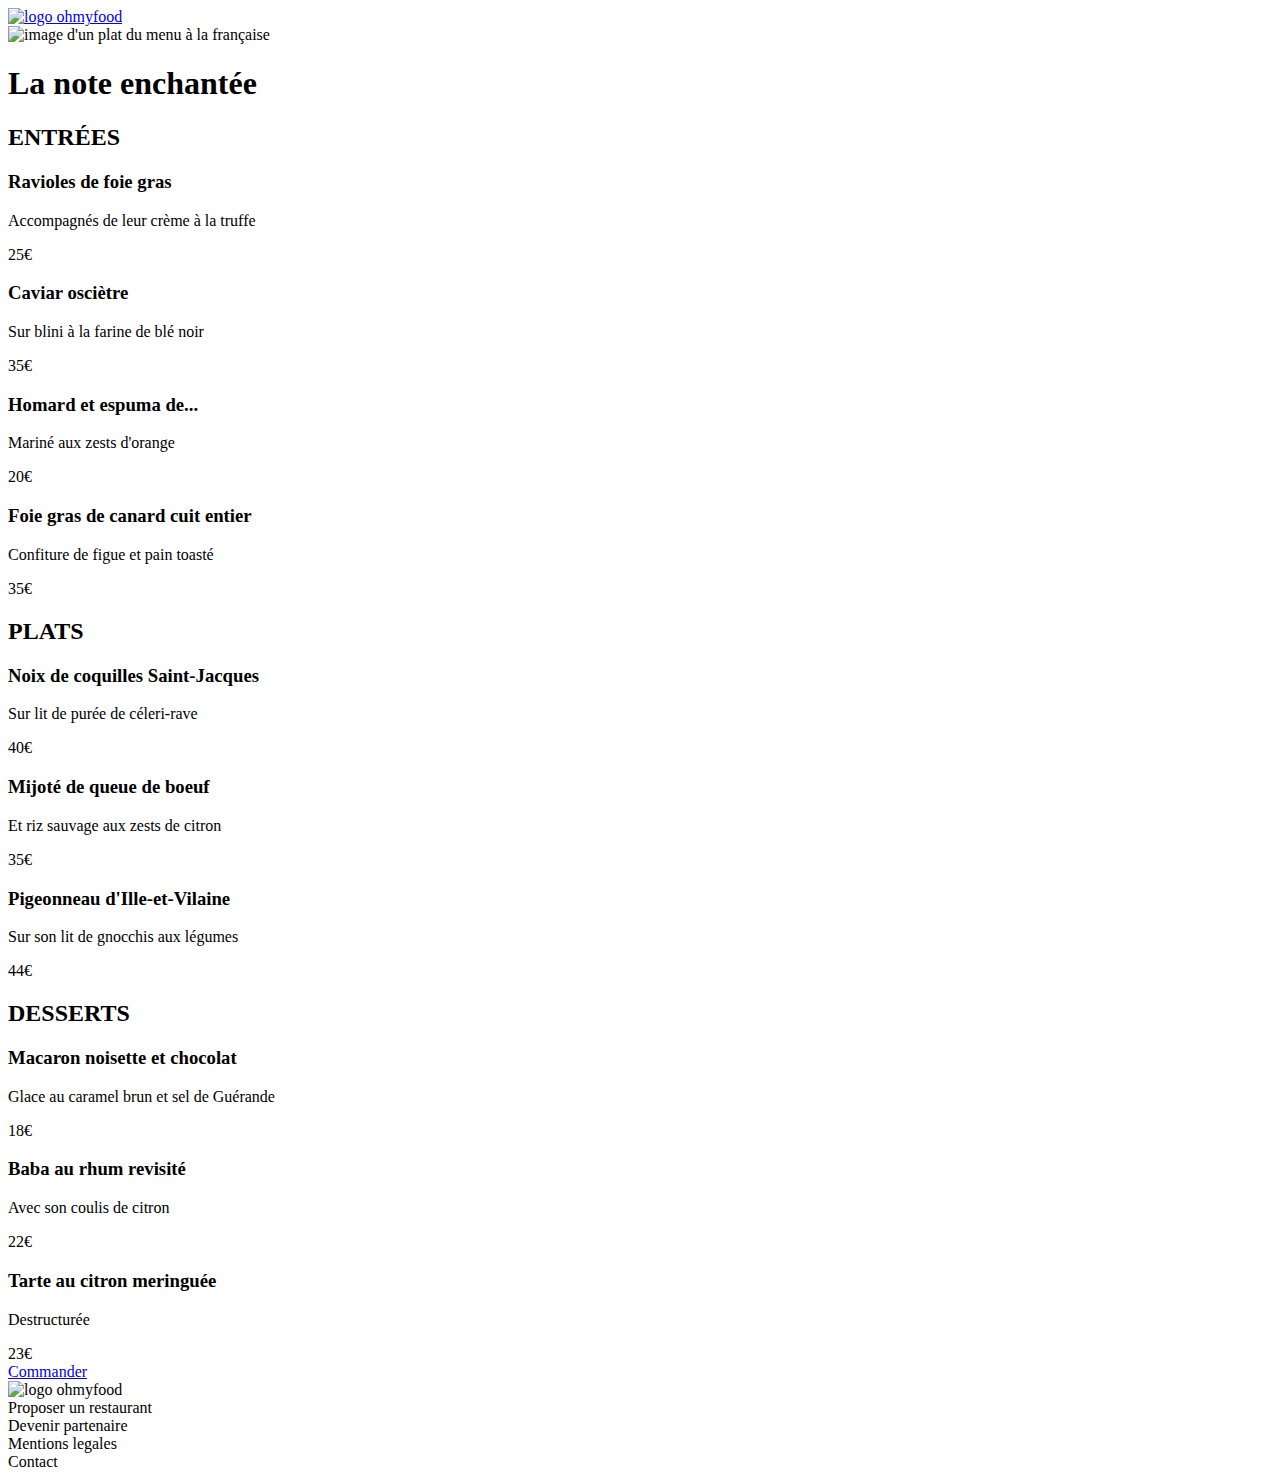
==== la_note_enchantée.html @ bba3d9ba "new" ====
<!DOCTYPE html>
 <html lang="fr">
  <head>
<meta charset="UTF-8">
<meta name="viewport" content="width=device-width,initial-scale=1.0">
<link rel="stylesheet" href="https://use.fontawesome.com/releases/v5.14.0/css/all.css" integrity="sha384-HzLeBuhoNPvSl5KYnjx0BT+WB0QEEqLprO+NBkkk5gbc67FTaL7XIGa2w1L0Xbgc" crossorigin="anonymous"/>
<link rel="stylesheet" href="sass/index.css">
<link rel="stylesheet" href="sass/normalize.css"/>
<link href="https://fonts.googleapis.com/css2?family=Roboto:wght@100;300;400;500;700;900&display=swap" rel="stylesheet">
<link href="https://fonts.googleapis.com/css2?family=Shrikhand&display=swap" rel="stylesheet"> 
<title>La note enchantée</title>
<meta name="title" content="la_note_enchantée">
<meta name="description" content="Ohmyfood! Le menu de la note enchantée.">
</head>
<body>
  <header>
    <div class="logo_section">
      <a href="index.html">
        <i class="fas fa-arrow-left"></i>
      </a>
      <a href="index.html">
        <img class="logo_ohmyfood" src="images/logo/ohmyfood.png" alt="logo ohmyfood">
      </a>
    </div>
    <div>
      <img class="menu_img" src="images/restaurants/stil-u2Lp8tXIcjw-unsplash.jpg" alt="image d'un plat du menu à la française">
    </div>
  </header>
  <main>
    <div class="main_menu">
      <header class="menu_header" >
        <h1>La note enchantée</h1>
          <div class="heart_icon" >
            <i class="far fa-heart"></i>
          </div> 
      </header>
      <section class="section_header" >
        <header>
          <h2>ENTRÉES</h2>
            <div class="green_line"></div>
        </header>
        <div class="menu_card">
          <div class="menu_name">
            <h3>Ravioles de foie gras</h3>
            <p>Accompagnés de leur crème à la truffe</p>
          </div>
          <span class="menu_price">25€</span>
        </div>
        <div class="menu_card">
          <div class="menu_name">
            <h3>Caviar osciètre</h3>
            <p>Sur blini à la farine de blé noir</p>
          </div>
          <span class="menu_price">35€</span>
        </div>
        <div class="menu_card">
          <div class="menu_name">
            <h3>Homard et espuma de...</h3>
            <p>Mariné aux zests d'orange</p>
          </div>
          <span class="menu_price">20€</span>
        </div>
        <div class="menu_card">
            <div class="menu_name">
              <h3>Foie gras de canard cuit entier</h3>
              <p>Confiture de figue et pain toasté</p>
            </div>
            <span class="menu_price">35€</span>
          </div>
      </section>
      <section class="section_header" >
        <header>
          <h2>PLATS</h2>
            <div class="green_line"></div>
        </header>
        <div class="menu_card">
          <div class="menu_name">
            <h3>Noix de coquilles Saint-Jacques</h3>
            <p>Sur lit de purée de céleri-rave</p>
          </div>
          <span class="menu_price">40€</span>
        </div>
        <div class="menu_card">
          <div class="menu_name">
            <h3>Mijoté de queue de boeuf</h3>
            <p>Et riz sauvage aux zests de citron</p>
          </div>
          <span class="menu_price">35€</span>
        </div>
        <div class="menu_card">
          <div class="menu_name">
            <h3>Pigeonneau d'Ille-et-Vilaine</h3>
            <p>Sur son lit de gnocchis aux légumes</p>
          </div>
          <span class="menu_price">44€</span>
        </div>
      </section>
      <section class="section_header" >
        <header>
          <h2>DESSERTS</h2>
            <div class="green_line"></div>
        </header>
        <div class="menu_card">
          <div class="menu_name">
            <h3>Macaron noisette et chocolat</h3>
            <p>Glace au caramel brun et sel de Guérande</p>
          </div>
          <span class="menu_price">18€</span>
        </div>
        <div class="menu_card">
          <div class="menu_name">
            <h3>Baba au rhum revisité</h3>
            <p>Avec son coulis de citron</p>
          </div>
          <span class="menu_price">22€</span>
        </div>
        <div class="menu_card">
          <div class="menu_name">
            <h3>Tarte au citron meringuée</h3>
            <p>Destructurée</p>
          </div>
          <span class="menu_price">23€</span>
        </div>
      </section>
     <div class="button_box"><a href="#commander"class="explore_button">Commander</a></div>
   </div>
 </main>
 <footer class="footer">
  <div class="footer_media"><img class="logo_ohmyfood" src="images/logo/ohmyfood.png" alt="logo ohmyfood"></div> 
     <div class="footer_box">
       <div class="footer_text_box"><i class="fas fa-utensils"></i><div class="footer_text">Proposer un restaurant</div></div>
         <div class="footer_text_box"><i class="fas fa-hands-helping"></i><div class="footer_text">Devenir partenaire</div></div>
           <div class="footer_text_box_2">Mentions legales
           </div>
           <div class="footer_text_box_2">Contact
           </div>
     </div>
</footer> 

</body>
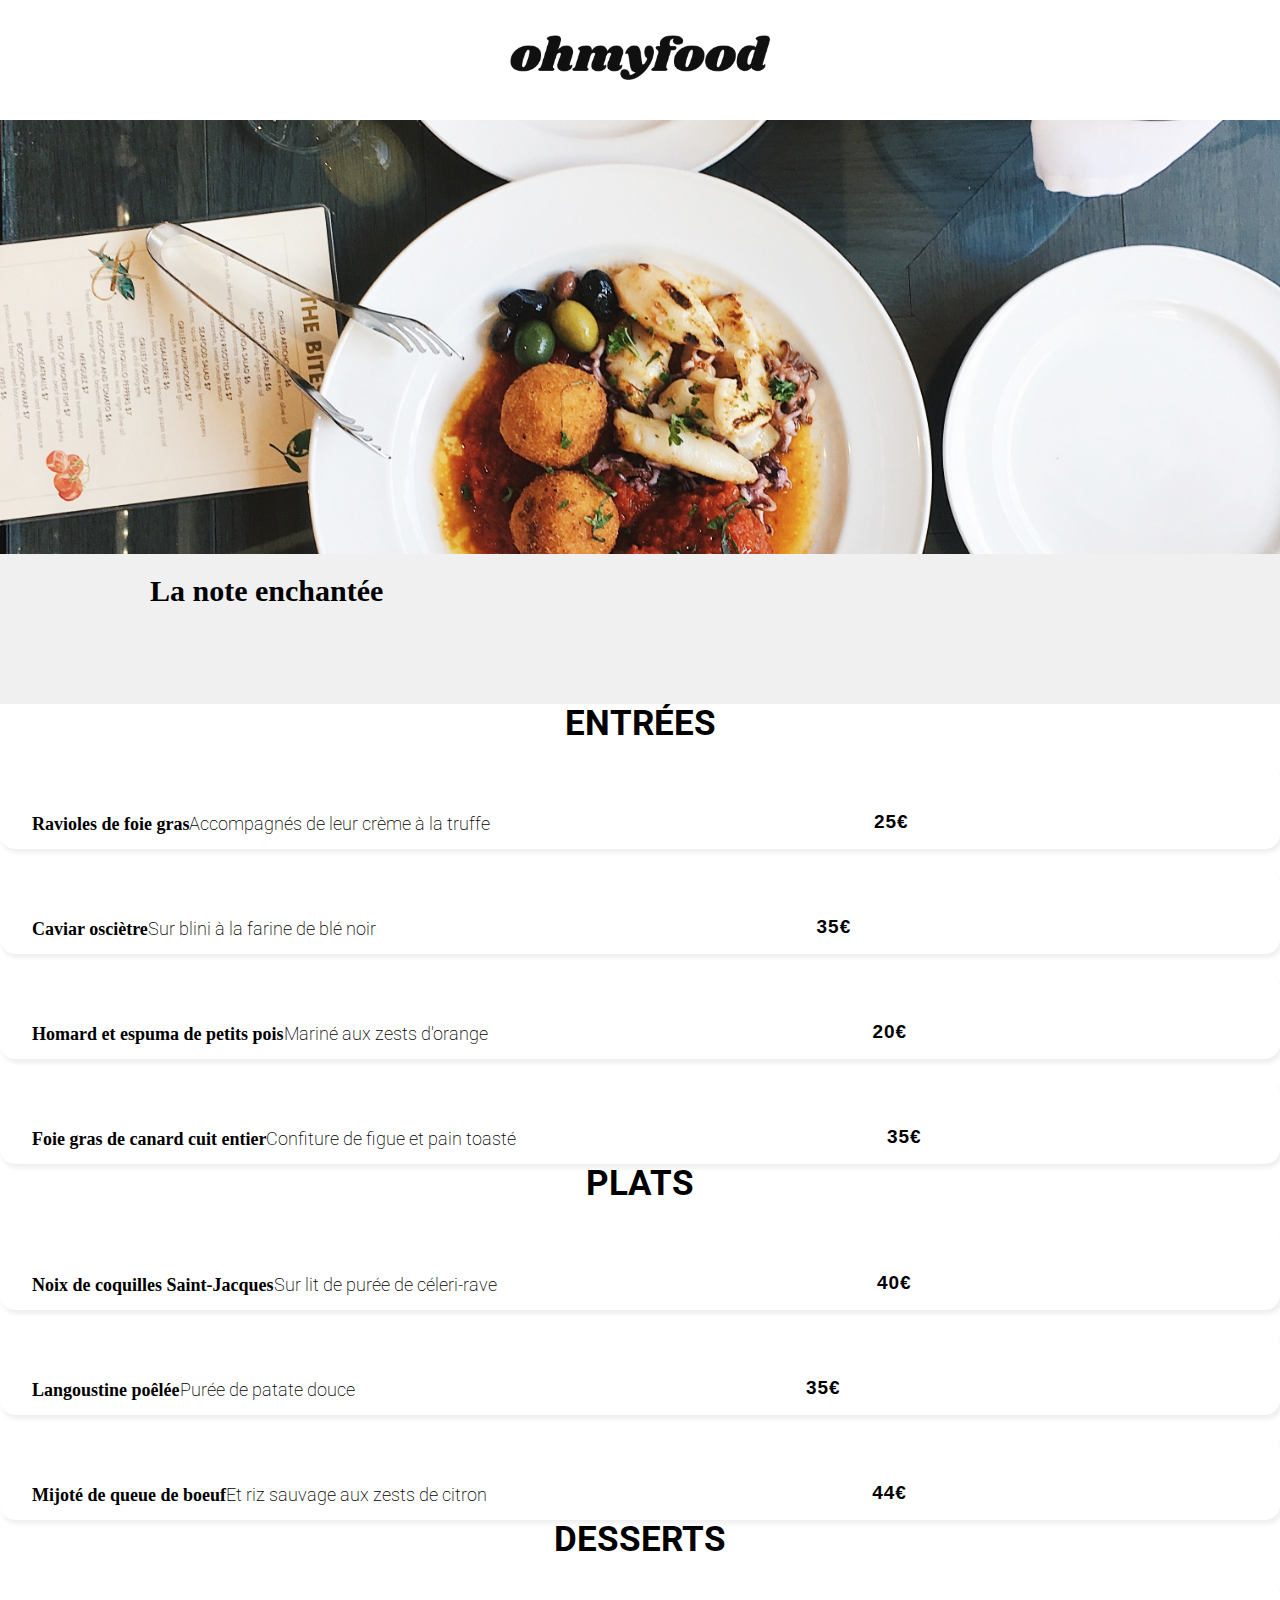
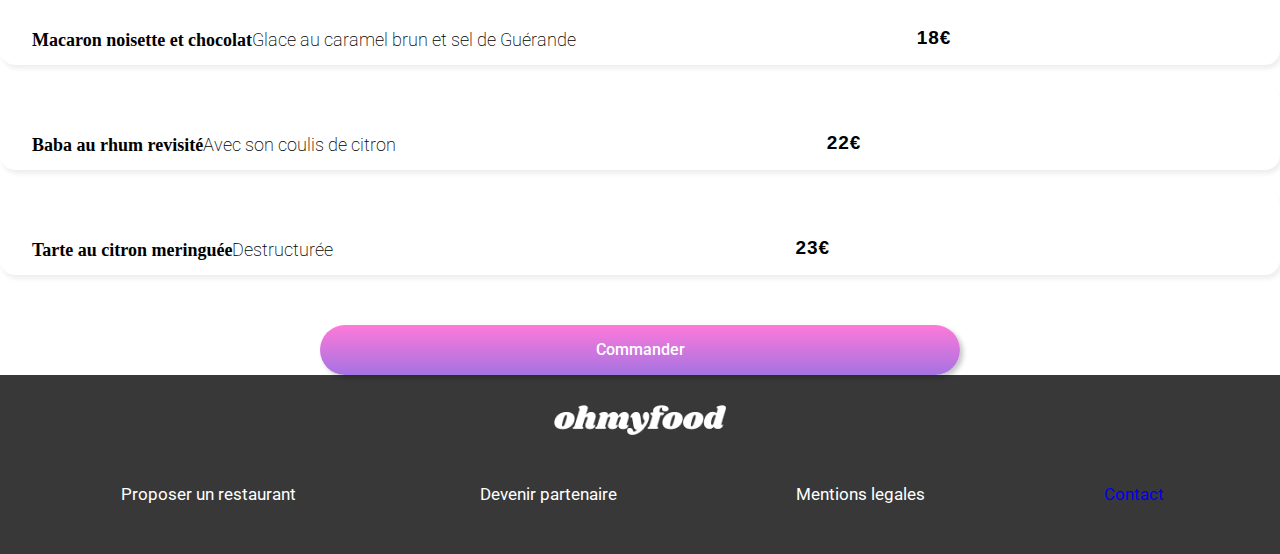
==== commit ca063150: "validator ok" ====
--- a/la_note_enchantée.html
+++ b/la_note_enchantée.html
@@ -1,140 +1,301 @@
 <!DOCTYPE html>
- <html lang="fr">
-  <head>
-<meta charset="UTF-8">
-<meta name="viewport" content="width=device-width,initial-scale=1.0">
-<link rel="stylesheet" href="https://use.fontawesome.com/releases/v5.14.0/css/all.css" integrity="sha384-HzLeBuhoNPvSl5KYnjx0BT+WB0QEEqLprO+NBkkk5gbc67FTaL7XIGa2w1L0Xbgc" crossorigin="anonymous"/>
-<link rel="stylesheet" href="sass/index.css">
-<link rel="stylesheet" href="sass/normalize.css"/>
-<link href="https://fonts.googleapis.com/css2?family=Roboto:wght@100;300;400;500;700;900&display=swap" rel="stylesheet">
-<link href="https://fonts.googleapis.com/css2?family=Shrikhand&display=swap" rel="stylesheet"> 
-<title>La note enchantée</title>
-<meta name="title" content="la_note_enchantée">
-<meta name="description" content="Ohmyfood! Le menu de la note enchantée.">
-</head>
-<body>
-  <header>
-    <div class="logo_section">
-      <a href="index.html">
-        <i class="fas fa-arrow-left"></i>
-      </a>
-      <a href="index.html">
-        <img class="logo_ohmyfood" src="images/logo/ohmyfood.png" alt="logo ohmyfood">
-      </a>
-    </div>
-    <div>
-      <img class="menu_img" src="images/restaurants/stil-u2Lp8tXIcjw-unsplash.jpg" alt="image d'un plat du menu à la française">
-    </div>
-  </header>
-  <main>
-    <div class="main_menu">
-      <header class="menu_header" >
-        <h1>La note enchantée</h1>
+  <html lang="fr">
+    <head>
+      <meta charset="UTF-8">
+      <meta name="viewport" content="width=device-width,initial-scale=1.0">
+      <link rel="stylesheet" href="https://use.fontawesome.com/releases/v5.14.0/css/all.css" integrity="sha384-HzLeBuhoNPvSl5KYnjx0BT+WB0QEEqLprO+NBkkk5gbc67FTaL7XIGa2w1L0Xbgc" crossorigin="anonymous"/>
+      <link rel="stylesheet" href="style/index.css">
+      <link rel="stylesheet" href="style/normalize.css"/>
+      <link href="https://fonts.googleapis.com/css2?family=Roboto:wght@100;300;400;500;700;900&display=swap" rel="stylesheet">
+      <link href="https://fonts.googleapis.com/css2?family=Shrikhand&display=swap" rel="stylesheet"> 
+      <title>La note enchantée</title>
+      <meta name="title" content="la_note_enchantée">
+      <meta name="description" content="Ohmyfood! la_note_enchantée.">
+    </head>
+  <body>
+    <header>
+      <div class="logo_section">
+        <a href="/">
+          <i class="fas arrow fa-arrow-left">
+          </i>
+        </a>
+        <a href="/">
+          <img class="logo_ohmyfood" src="style/images/logo/ohmyfood.png" alt="logo ohmyfood">
+        </a>
+      </div>
+      <div>
+        <img 
+          class="menu_img" 
+          src="style/images/restaurants/stil-u2Lp8tXIcjw-unsplash.jpg" 
+          alt="image d'un plat du menu de la note enchantée"
+        >
+      </div>
+    </header>
+    <main>
+      <div class="main_menu">
+        <header class="menu_header_1" >
+          <h1>La note enchantée
+          </h1>
           <div class="heart_icon" >
-            <i class="far fa-heart"></i>
+            <i class="far ft fa-heart">
+            </i>
+            <i class="fas heart fa-heart">
+            </i>
           </div> 
-      </header>
-      <section class="section_header" >
+        </header>
+      </div> 
+      <section class="section_menu" >
         <header>
-          <h2>ENTRÉES</h2>
-            <div class="green_line"></div>
+          <h2>ENTRÉES
+          </h2>
+          <div class="green_line">
+          </div>
         </header>
-        <div class="menu_card">
-          <div class="menu_name">
-            <h3>Ravioles de foie gras</h3>
-            <p>Accompagnés de leur crème à la truffe</p>
-          </div>
-          <span class="menu_price">25€</span>
+        <article class="card_1">
+          <div class="container">
+            <div class="menu_card">
+              <div class="menu_header">
+                <h3 class="menu_title"> Ravioles de foie gras
+                </h3>
+                <p class="menu_description"> Accompagnés de leur crème à la truffe
+                </p>
+              </div>
+              <span class="menu_price">25€
+              </span>
+              <div class="menu_confirmation">
+                <div class="menu_icon">
+                  <i class="fas icon_logo fa-check">
+                  </i>
+                </div>
+              </div>  
+            </div> 
+          </div>
+        </article>
+        <article class="card_2">
+          <div class="container">
+            <div class="menu_card">
+              <div class="menu_header">
+                <h3 class="menu_title"> Caviar osciètre
+                </h3>
+                <p class="menu_description"> Sur blini à la farine de blé noir
+                </p>
+              </div>
+              <span class="menu_price">35€
+              </span>
+              <div class="menu_confirmation">
+                <div class="menu_icon">
+                  <i class="fas icon_logo fa-check">
+                  </i>
+                </div>
+              </div>  
+            </div> 
+          </div>
+        </article>
+        <article class="card_3">
+          <div class="container">
+            <div class="menu_card">
+              <div class="menu_header">
+                <h3 class="menu_title"> Homard et espuma de petits pois
+                </h3>
+                <p class="menu_description"> Mariné aux zests d'orange
+                </p>
+              </div>
+              <span class="menu_price">20€
+              </span>
+              <div class="menu_confirmation">
+                <div class="menu_icon">
+                  <i class="fas icon_logo fa-check">
+                  </i>
+                </div>
+              </div>  
+            </div> 
+          </div>
+        </article>
+        <article class="card_4">
+          <div class="container">
+            <div class="menu_card">
+              <div class="menu_header">
+                <h3 class="menu_title"> Foie gras de canard cuit entier
+                </h3>
+                <p class="menu_description"> Confiture de figue et pain toasté
+                </p>
+              </div>
+              <span class="menu_price">35€
+              </span>
+              <div class="menu_confirmation">
+                <div class="menu_icon">
+                  <i class="fas icon_logo fa-check">
+                  </i>
+                </div>
+              </div>  
+            </div> 
+          </div>
+        </article>
+      </section>
+      <section class="section_menu" >
+        <header>
+          <h2>PLATS
+          </h2>
+          <div class="green_line">
+          </div>
+        </header>
+        <article class="card_5">
+          <div class="container">
+            <div class="menu_card">
+              <div class="menu_header">
+                <h3 class="menu_title"> Noix de coquilles Saint-Jacques
+                </h3>
+                <p class="menu_description"> Sur lit de purée de céleri-rave
+                </p>
+              </div>
+              <span class="menu_price">40€
+              </span>
+              <div class="menu_confirmation">
+                <div class="menu_icon">
+                  <i class="fas icon_logo fa-check">
+                  </i>
+                </div>
+              </div>  
+            </div> 
+          </div>
+        </article>
+        <article class="card_6">
+          <div class="container">
+            <div class="menu_card">
+              <div class="menu_header">
+                <h3 class="menu_title"> Langoustine poêlée
+                </h3>
+                <p class="menu_description"> Purée de patate douce
+                </p>
+              </div>
+              <span class="menu_price">35€
+              </span>
+              <div class="menu_confirmation">
+                <div class="menu_icon">
+                  <i class="fas icon_logo fa-check">
+                  </i>
+                </div>
+              </div>  
+            </div> 
+          </div>
+        </article>
+        <article class="card_7">
+          <div class="container">
+            <div class="menu_card">
+              <div class="menu_header">
+                <h3 class="menu_title"> Mijoté de queue de boeuf
+                </h3>
+                <p class="menu_description"> Et riz sauvage aux zests de citron
+                </p>
+              </div>
+              <span class="menu_price">44€
+              </span>
+              <div class="menu_confirmation">
+                <div class="menu_icon">
+                  <i class="fas icon_logo fa-check">
+                  </i>
+                </div>
+              </div>  
+            </div> 
+          </div>
+        </article>
+      </section> 
+      <section class="section_menu">
+        <header>
+          <h2>DESSERTS
+          </h2>
+          <div class="green_line">
+          </div>
+        </header>
+        <article class="card_8">
+          <div class="container">
+            <div class="menu_card">
+              <div class="menu_header">
+                <h3 class="menu_title"> Macaron noisette et chocolat
+                </h3>
+                <p class="menu_description"> Glace au caramel brun et sel de Guérande
+                </p>
+              </div>
+              <span class="menu_price">18€
+              </span>
+              <div class="menu_confirmation">
+                <div class="menu_icon">
+                  <i class="fas icon_logo fa-check">
+                  </i>
+                </div>
+              </div>  
+            </div> 
+          </div>
+        </article>
+        <article class="card_9">
+          <div class="container">
+            <div class="menu_card">
+              <div class="menu_header">
+                <h3 class="menu_title"> Baba au rhum revisité
+                </h3>
+                <p class="menu_description"> Avec son coulis de citron
+                </p>
+              </div>
+              <span class="menu_price">22€
+              </span>
+              <div class="menu_confirmation">
+                <div class="menu_icon">
+                  <i class="fas icon_logo fa-check">
+                  </i>
+                </div>
+              </div>  
+            </div> 
+          </div>
+        </article>
+        <article class="card_10">
+          <div class="container">
+            <div class="menu_card">
+              <div class="menu_header">
+                <h3 class="menu_title"> Tarte au citron meringuée
+                </h3>
+                <p class="menu_description"> Destructurée
+                </p>
+              </div>
+              <span class="menu_price">23€
+              </span>
+              <div class="menu_confirmation">
+                <div class="menu_icon">
+                  <i class="fas icon_logo fa-check">
+                  </i>
+                </div>
+              </div>  
+            </div> 
+          </div>
+        </article>
+      </section>  
+      <div class="button_box">
+        <a href="#commander" class="explore_button">Commander
+        </a>
+      </div>
+    </main>
+    <footer class="footer">
+      <div class="footer_media">
+        <img class="logo_ohmyfood" src="style/images/logo/ohmyfood.png" alt="logo ohmyfood">
+      </div> 
+      <div class="footer_box">
+        <div class="footer_text_box">
+          <i class="fas fa-utensils">
+          </i>
+          <div class="footer_text">Proposer un restaurant
+          </div>
         </div>
-        <div class="menu_card">
-          <div class="menu_name">
-            <h3>Caviar osciètre</h3>
-            <p>Sur blini à la farine de blé noir</p>
-          </div>
-          <span class="menu_price">35€</span>
+        <div class="footer_text_box">
+          <i class="fas fa-hands-helping">
+          </i>
+          <div class="footer_text">Devenir partenaire
+          </div>
         </div>
-        <div class="menu_card">
-          <div class="menu_name">
-            <h3>Homard et espuma de...</h3>
-            <p>Mariné aux zests d'orange</p>
-          </div>
-          <span class="menu_price">20€</span>
+        <div class="footer_text_box_2">Mentions legales
         </div>
-        <div class="menu_card">
-            <div class="menu_name">
-              <h3>Foie gras de canard cuit entier</h3>
-              <p>Confiture de figue et pain toasté</p>
-            </div>
-            <span class="menu_price">35€</span>
-          </div>
-      </section>
-      <section class="section_header" >
-        <header>
-          <h2>PLATS</h2>
-            <div class="green_line"></div>
-        </header>
-        <div class="menu_card">
-          <div class="menu_name">
-            <h3>Noix de coquilles Saint-Jacques</h3>
-            <p>Sur lit de purée de céleri-rave</p>
-          </div>
-          <span class="menu_price">40€</span>
+        <div class="footer_text_box_2">
+          <a class="footer_text" href="mailto:ohmyfood@gmail.com">Contact
+          </a>
         </div>
-        <div class="menu_card">
-          <div class="menu_name">
-            <h3>Mijoté de queue de boeuf</h3>
-            <p>Et riz sauvage aux zests de citron</p>
-          </div>
-          <span class="menu_price">35€</span>
-        </div>
-        <div class="menu_card">
-          <div class="menu_name">
-            <h3>Pigeonneau d'Ille-et-Vilaine</h3>
-            <p>Sur son lit de gnocchis aux légumes</p>
-          </div>
-          <span class="menu_price">44€</span>
-        </div>
-      </section>
-      <section class="section_header" >
-        <header>
-          <h2>DESSERTS</h2>
-            <div class="green_line"></div>
-        </header>
-        <div class="menu_card">
-          <div class="menu_name">
-            <h3>Macaron noisette et chocolat</h3>
-            <p>Glace au caramel brun et sel de Guérande</p>
-          </div>
-          <span class="menu_price">18€</span>
-        </div>
-        <div class="menu_card">
-          <div class="menu_name">
-            <h3>Baba au rhum revisité</h3>
-            <p>Avec son coulis de citron</p>
-          </div>
-          <span class="menu_price">22€</span>
-        </div>
-        <div class="menu_card">
-          <div class="menu_name">
-            <h3>Tarte au citron meringuée</h3>
-            <p>Destructurée</p>
-          </div>
-          <span class="menu_price">23€</span>
-        </div>
-      </section>
-     <div class="button_box"><a href="#commander"class="explore_button">Commander</a></div>
-   </div>
- </main>
- <footer class="footer">
-  <div class="footer_media"><img class="logo_ohmyfood" src="images/logo/ohmyfood.png" alt="logo ohmyfood"></div> 
-     <div class="footer_box">
-       <div class="footer_text_box"><i class="fas fa-utensils"></i><div class="footer_text">Proposer un restaurant</div></div>
-         <div class="footer_text_box"><i class="fas fa-hands-helping"></i><div class="footer_text">Devenir partenaire</div></div>
-           <div class="footer_text_box_2">Mentions legales
-           </div>
-           <div class="footer_text_box_2">Contact
-           </div>
-     </div>
-</footer> 
-
-</body>+      </div>
+    </footer> 
+  </body>--- a/style/index.css
+++ b/style/index.css
@@ -0,0 +1,520 @@
+* {
+  margin: 0;
+  padding: 0;
+}
+
+h2 {
+  font-family: "roboto";
+}
+
+h3 {
+  font-size: 18px;
+  color: black;
+}
+
+p {
+  font-family: "roboto";
+  font-weight: 200;
+  font-size: 18px;
+}
+
+a {
+  text-decoration: none;
+  font-family: "roboto";
+}
+
+.logo_section {
+  display: flex;
+  align-items: center;
+  justify-content: center;
+  width: 100%;
+  height: 80px;
+}
+.logo_section .logo_ohmyfood {
+  align-items: center;
+  height: 32px;
+}
+
+.menu_img {
+  -o-object-fit: cover;
+     object-fit: cover;
+}
+
+.paris_section {
+  display: flex;
+  justify-content: center;
+  width: 100%;
+  height: 60px;
+  background-color: rgba(128, 128, 128, 0.1);
+  box-shadow: -2px -2px 0 1px rgba(0, 0, 0, 0.08);
+}
+.paris_section .city_box {
+  display: flex;
+  align-items: center;
+  gap: 24px;
+}
+.paris_section .fa-map-marker-alt:before {
+  display: flex;
+  align-items: center;
+  font-size: larger;
+}
+.paris_section .city {
+  font-size: 19px;
+  font-family: roboto;
+}
+
+.explore_section {
+  display: flex;
+  flex-direction: column;
+  text-align: center;
+  background-color: var(--lightgray);
+  padding: 0 0 50px 0;
+}
+.explore_section h1 {
+  font-weight: 600;
+  font-size: 27px;
+  font-family: roboto;
+  padding: 35px 64px 15px 64px;
+  margin: 0;
+}
+.explore_section p {
+  padding: 0 40px 15px 40px;
+}
+.explore_section .button_box {
+  display: flex;
+  justify-content: center;
+}
+.explore_section .explore_button {
+  width: 55%;
+  height: 50px;
+  border-radius: 100px;
+  background: linear-gradient(#FF79DA, rgba(146, 86, 220, 0.831372549));
+  box-shadow: 3px 3px 5px rgba(0, 0, 0, 0.228);
+  color: white;
+  font-family: "roboto";
+  font-weight: 500;
+}
+
+.function_section {
+  padding: 40px 30px;
+  font-family: roboto;
+}
+.function_section h2 {
+  font-size: 25px;
+}
+.function_section .function_button {
+  display: flex;
+  gap: 7%;
+  background-color: rgba(128, 128, 128, 0.048);
+  box-shadow: 6px 6px 5px rgba(0, 0, 0, 0.057);
+  border-radius: 20px;
+  padding: 30px 0;
+  margin: 20px 0;
+}
+.function_section .number {
+  display: flex;
+  align-items: center;
+  padding: 2px 7px;
+  border-radius: 100%;
+  transform: translateX(-50%);
+  background-color: var(--mainpurple);
+  color: white;
+}
+.function_section .function_logo {
+  display: flex;
+  align-items: center;
+}
+.function_section .function_text {
+  display: flex;
+  align-items: center;
+}
+
+.resto_section {
+  display: flex;
+  flex-direction: column;
+  padding: 50px 30px 70px 30px;
+  gap: 20px;
+  background-color: var(--lightgray);
+}
+.resto_section h2 {
+  font-size: 25px;
+  padding: 0 0 20px 0;
+}
+.resto_section .resto_card {
+  position: relative;
+  box-shadow: 6px 4px 6px 4px rgba(0, 0, 0, 0.048);
+  border-radius: 15px;
+}
+.resto_section .card_image {
+  height: 180px;
+  width: 100%;
+  border-radius: 15px 15px 0 0;
+  -o-object-fit: cover;
+     object-fit: cover;
+}
+.resto_section .resto_card_new {
+  position: absolute;
+  top: 15px;
+  right: 15px;
+  display: flex;
+  justify-content: center;
+  align-items: center;
+  width: 26%;
+  height: 33px;
+  background: var(--thirdgreen);
+  color: rgba(7, 90, 7, 0.718);
+  border-radius: 4px;
+}
+.resto_section .card_figcaption {
+  display: flex;
+  height: 50px;
+  padding: 10px 15px 10px 12px;
+  justify-content: space-between;
+}
+.resto_section .card_figcaption .card_text {
+  display: flex;
+  flex-direction: column;
+  gap: 4px;
+}
+.resto_section .card_figcaption .resto_name {
+  margin-top: 0px;
+}
+.resto_section .card_figcaption .resto_place {
+  font-size: 17px;
+  font-weight: 300;
+  color: black;
+}
+.resto_section .card_figcaption .heart_icon {
+  display: flex;
+}
+
+.footer {
+  padding: 30px 0 45px 30px;
+  background-color: rgb(56, 56, 56);
+  color: white;
+  font-family: roboto;
+  font-weight: 400;
+  font-size: 18px;
+}
+.footer .logo_ohmyfood {
+  height: 20px;
+  filter: brightness(20);
+  padding: 0 0 13px 0;
+}
+.footer .footer_box {
+  display: flex;
+  flex-direction: column;
+  gap: 6px;
+}
+.footer .footer_text_box {
+  display: flex;
+  gap: 3%;
+}
+.footer .footer_text_box_2 {
+  display: flex;
+  flex-direction: column;
+}
+
+:root {
+  --mainpurple: #9356DC;
+  --secondpink: #FF79DA;
+  --thirdgreen: #99E2D0;
+  --lightgray: rgba(128, 128, 128, 0.042);
+}
+
+.logo_section .fas {
+  position: absolute;
+  top: 30px;
+  left: 35px;
+  font-size: x-large;
+}
+
+.menu_img {
+  width: 100%;
+  height: 300px;
+}
+
+.menu_header {
+  display: flex;
+  justify-content: space-between;
+  padding: 35px 35px 0 20px;
+}
+.menu_header h1 {
+  font-family: shrikhand;
+  font-size: 30px;
+  margin: 0;
+}
+
+.main_menu {
+  background-color: rgb(240, 240, 240);
+  margin: -70px 0 0 0;
+  border-radius: 40px 40px 0 0;
+  padding: 0 12px 75px 12px;
+  isolation: isolate;
+}
+.main_menu h2 {
+  font-weight: 300;
+  font-size: 22px;
+  padding: 50px 0 8px 0;
+}
+.main_menu .green_line {
+  width: 15%;
+  height: 4px;
+  background-color: var(--thirdgreen);
+}
+
+.heart_icon {
+  display: flex;
+  align-items: center;
+  font-size: x-large;
+}
+
+.menu_card {
+  display: flex;
+  justify-content: space-between;
+  background-color: white;
+  border-radius: 15px;
+  height: 70px;
+  padding: 15px 23px 0 12px;
+  margin: 20px 0 0 0;
+  box-shadow: 2px 4px 4px rgba(0, 0, 0, 0.065);
+}
+.menu_card .menu_name {
+  display: flex;
+  flex-direction: column;
+  gap: 10px;
+}
+.menu_card .menu_name h3 {
+  font-family: Roboto;
+  font-weight: 500;
+  font-size: 20px;
+}
+.menu_card .menu_name p {
+  font-weight: 300;
+  font-size: 17px;
+}
+.menu_card .menu_price {
+  display: flex;
+  align-items: flex-end;
+  font-size: 19px;
+  font-weight: bold;
+  font-family: Helvetica, sans-serif;
+  letter-spacing: 1px;
+  padding: 0 0 16px 0;
+}
+
+.button_box {
+  display: flex;
+  justify-content: center;
+}
+
+.explore_button {
+  display: flex;
+  justify-content: center;
+  align-items: center;
+  margin: 50px 0 0 0;
+  width: 50%;
+  height: 50px;
+  border-radius: 100px;
+  background: linear-gradient(#FF79DA, rgba(146, 86, 220, 0.831372549));
+  box-shadow: 3px 3px 5px rgba(0, 0, 0, 0.228);
+  color: white;
+  font-family: "roboto";
+  font-weight: 500;
+}
+
+@media screen and (min-width: 768px) {
+  header {
+    width: 100%;
+  }
+  header h2 {
+    display: flex;
+    justify-content: center;
+    font-size: 35px;
+  }
+
+  .function_section {
+    padding: 40px 80px;
+  }
+
+  .resto_section {
+    justify-content: center;
+    flex-flow: wrap;
+  }
+  .resto_section .resto_card {
+    flex: 40%;
+  }
+  .resto_section .card_image {
+    width: 100%;
+  }
+
+  .main_menu {
+    border-radius: 0;
+  }
+  .main_menu .menu_header {
+    padding: 35px 0;
+    justify-content: center;
+    gap: 10%;
+  }
+  .main_menu header .green_line {
+    width: 100%;
+  }
+
+  .footer_media {
+    display: flex;
+    justify-content: center;
+  }
+  .footer_media .logo_ohmyfood {
+    padding: 0 0 50px 0;
+  }
+
+  .footer {
+    padding: 30px 30px 50px 30px;
+  }
+  .footer .footer_box {
+    flex-direction: row;
+    justify-content: space-around;
+  }
+  .footer .footer_box .footer_text_box {
+    gap: 5px;
+  }
+  .footer .footer_box .footer_text {
+    font-size: 18px;
+  }
+  .footer .footer_box .footer_text_box_2 {
+    font-size: 18px;
+  }
+}
+@media screen and (min-width: 992px) {
+  header {
+    display: flex;
+    flex-direction: column;
+  }
+
+  .logo_section {
+    height: 120px;
+  }
+  .logo_section .fas {
+    display: none;
+  }
+  .logo_section .logo_ohmyfood {
+    height: 45px;
+  }
+
+  .menu_img {
+    height: 500px;
+  }
+
+  .main_menu {
+    padding: 0 150px 75px 150px;
+    border-radius: 0px;
+  }
+  .main_menu h1 {
+    font-size: 30px;
+  }
+  .main_menu .menu_header {
+    flex-direction: column;
+    align-items: center;
+    padding: 50px 0 0 0;
+    gap: 20px;
+  }
+
+  .paris_section {
+    height: 30px;
+    order: -1;
+  }
+  .paris_section .city {
+    font-size: 17px;
+  }
+
+  .explore_section {
+    flex-direction: row;
+    justify-content: space-around;
+  }
+  .explore_section h1 {
+    padding: 35px 0 15px 0;
+  }
+  .explore_section p {
+    padding: 0;
+  }
+  .explore_section .explore_button {
+    width: 100%;
+    padding: 0 80px;
+    border-radius: 6px;
+  }
+
+  .function_section {
+    display: flex;
+    flex-flow: wrap;
+    justify-content: space-between;
+    padding: 20px 40px;
+    gap: 20px;
+  }
+  .function_section .function_button {
+    flex: 20%;
+    gap: 10px;
+    padding: 30px 22px;
+  }
+
+  .resto_section {
+    justify-content: center;
+    padding: 20px 40px 80px 40px;
+  }
+  .resto_section .resto_card {
+    flex: 20%;
+  }
+  .resto_section .resto_card .resto_card_new {
+    width: 35%;
+  }
+  .resto_section .card_image {
+    width: 100%;
+  }
+
+  .footer .footer_media .logo_ohmyfood {
+    height: 30px;
+  }
+  .footer .footer_box .footer_text {
+    font-size: 17px;
+  }
+  .footer .footer_box .footer_text_box_2 {
+    font-size: 17px;
+  }
+}
+@media screen and (min-width: 1440px) {
+  .logo_section {
+    height: 120px;
+  }
+  .logo_section .logo_ohmyfood {
+    height: 50px;
+  }
+
+  .menu_img {
+    height: 500px;
+  }
+
+  .main_menu {
+    padding: 0 150px 75px 150px;
+    border-radius: 0px;
+  }
+  .main_menu .menu_header {
+    flex-direction: column;
+    align-items: center;
+    padding: 50px 0 0 0;
+    gap: 20px;
+  }
+  .main_menu .menu_header h1 {
+    font-size: 35px;
+  }
+
+  .function_section .function_button {
+    gap: 10px;
+    padding: 30px 80px;
+  }
+
+  .resto_section {
+    justify-content: center;
+  }
+  .resto_section .card_image {
+    width: 100%;
+  }
+}/*# sourceMappingURL=index.css.map */